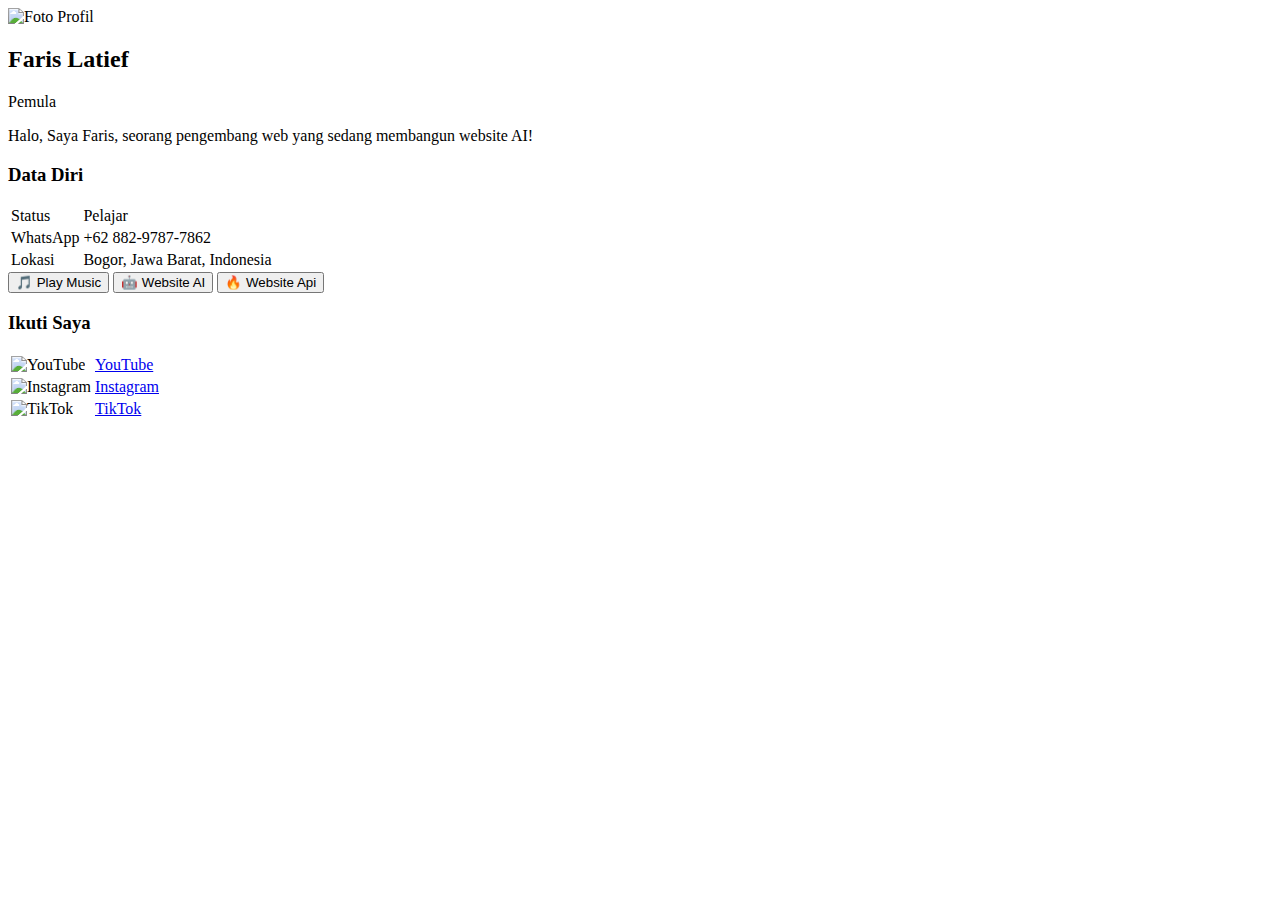
==== index.html @ e200a48f "Create index.html" ====
<!DOCTYPE html>
<html lang="id">
<head>
  <meta charset="UTF-8">
  <meta name="viewport" content="width=device-width, initial-scale=1">
  <title>Portofolio Faris</title>
  <link rel="stylesheet" href="stylee.css">
</head>
<body>
  <div class="container">
    
    <div class="profile">
      <img src="foto.jpg" alt="Foto Profil">
      <h2>Faris Latief</h2>
      <p>Pemula</p>
    </div>

    <p class="intro">Halo, Saya Faris, seorang pengembang web yang sedang membangun website AI!</p>

    <div class="data-diri">
      <h3>Data Diri</h3>
      <table>   
        <tr><td>Status</td><td>Pelajar</td></tr>
        <tr><td>WhatsApp</td><td>+62 882-9787-7862</td></tr>
        <tr><td>Lokasi</td><td>Bogor, Jawa Barat, Indonesia</td></tr>
      </table>
    </div>

    <div class="button-container">
      <button id="music-button" onclick="toggleMusic()">🎵 Play Music</button>
      <button id="ai-button" onclick="visitAI()">🤖 Website AI</button>
      <button id="ai-button" onclick="visitApI()">🔥 Website Api</button>
    </div>
    
   
  
    <audio id="bg-music" autoplay loop>
      <source src="sound.mp3" type="audio/mpeg">
    </audio>

    <div class="socials">
      <h3>Ikuti Saya</h3>
      <div class="social-table">
        <table>
          <tr>
            <td><img src="yt.png" alt="YouTube"></td>
            <td><a href="https://YouTube.com/@farisoffc" target="_blank">YouTube</a></td>
          </tr>         
          <tr>
            <td><img src="ig.png" alt="Instagram"></td>
            <td><a href="https://instagram.com/@farisslatief" target="_blank">Instagram</a></td>
          </tr>
          <tr>
            <td><img src="tiktok.png" alt="TikTok"></td>
            <td><a href="https://tiktok.com/@ris_satoru" target="_blank">TikTok</a></td>
          </tr>
        </table>
      </div>
    </div>
  </div>
  <script src="script.js"></script>

</body>
</html>
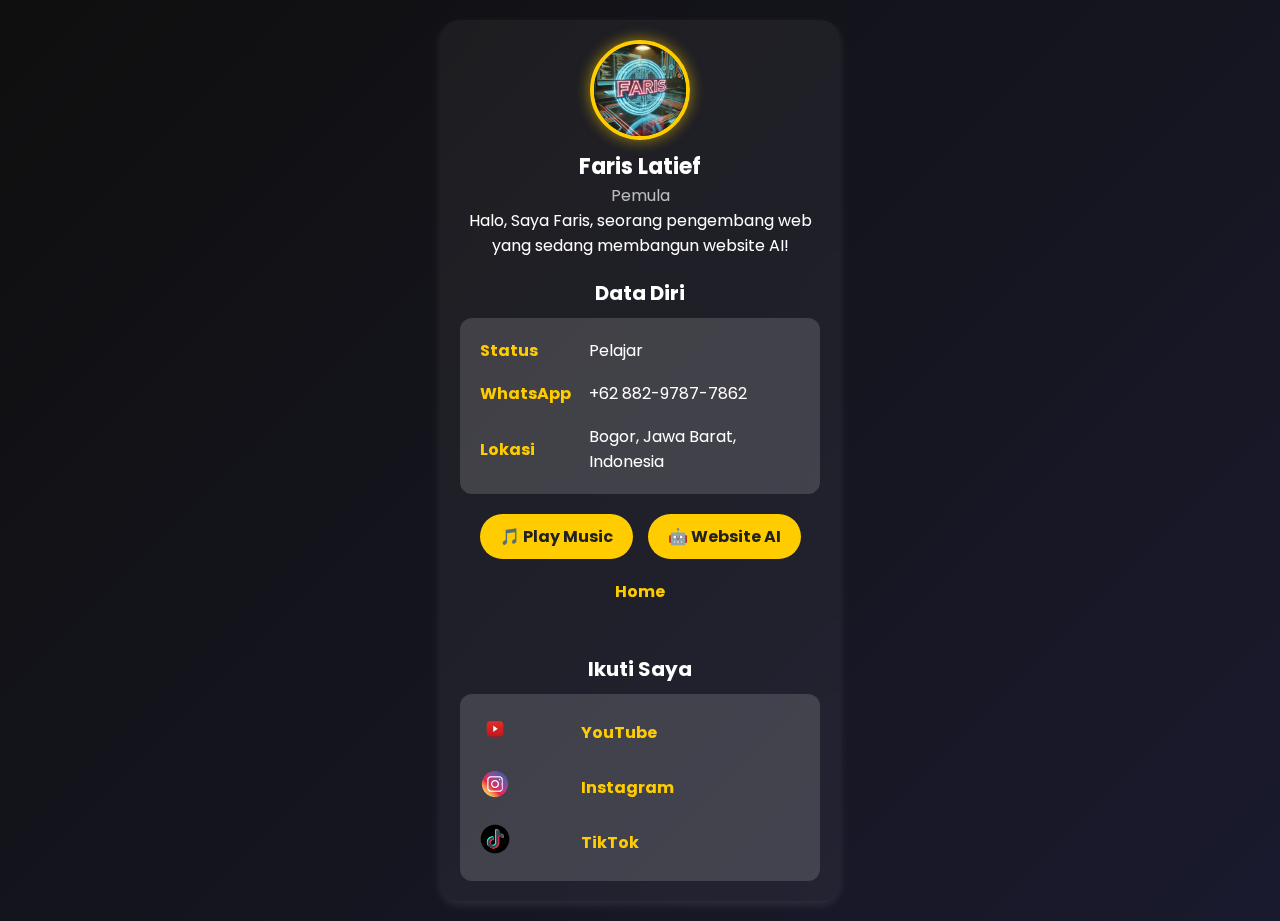
==== commit 1c1bc69a: "Add files via upload" ====
--- a/index.html
+++ b/index.html
@@ -29,10 +29,15 @@
     <div class="button-container">
       <button id="music-button" onclick="toggleMusic()">🎵 Play Music</button>
       <button id="ai-button" onclick="visitAI()">🤖 Website AI</button>
-      <button id="ai-button" onclick="visitApI()">🔥 Website Api</button>
     </div>
     
-   
+       <div class="button-container">
+  <nav>
+    <ul>
+      <li><a href="#">Home</a></li>
+    </ul>
+  </nav>
+  </div>
   
     <audio id="bg-music" autoplay loop>
       <source src="sound.mp3" type="audio/mpeg">
@@ -61,4 +66,4 @@
   <script src="script.js"></script>
 
 </body>
-</html>
+</html>--- a/stylee.css
+++ b/stylee.css
@@ -0,0 +1,216 @@
+@import url('https://fonts.googleapis.com/css2?family=Poppins:wght@300;400;600&display=swap');
+
+* {
+  margin: 0;
+  padding: 0;
+  box-sizing: border-box;
+  font-family: "Poppins", sans-serif;
+}
+
+body {
+  background: linear-gradient(135deg, #0f0f0f, #1a1a2e);
+  color: #fff;
+  text-align: center;
+  padding: 20px;
+}
+
+.container {
+  max-width: 400px;
+  margin: auto;
+  padding: 20px;
+  background: rgba(255, 255, 255, 0.05);
+  border-radius: 20px;
+  box-shadow: 0 4px 10px rgba(255, 255, 255, 0.1);
+  backdrop-filter: blur(12px);
+  transition: 0.3s;
+}
+
+.container:hover {
+  box-shadow: 0 0 20px rgba(255, 204, 0, 0.3);
+}
+
+header {
+  font-size: 28px;
+  font-weight: 600;
+  margin-bottom: 20px;
+}
+
+.profile {
+  display: flex;
+  flex-direction: column;
+  align-items: center;
+}
+
+.profile img {
+  width: 100px;
+  height: 100px;
+  border-radius: 50%;
+  border: 4px solid #ffcc00;
+  box-shadow: 0 0 15px rgba(255, 204, 0, 0.6);
+  transition: transform 0.3s;
+}
+
+.profile img:hover {
+  transform: scale(1.1);
+}
+
+.profile h2 {
+  margin-top: 10px;
+  font-size: 22px;
+}
+
+.profile p {
+  font-size: 16px;
+  opacity: 0.7;
+}
+
+.data-diri {
+  margin-top: 20px;
+}
+
+.data-diri h3 {
+  font-size: 20px;
+  margin-bottom: 10px;
+}
+
+table {
+  width: 100%;
+  background: rgba(255, 255, 255, 0.1);
+  padding: 10px;
+  border-radius: 12px;
+  backdrop-filter: blur(5px);
+  transition: 0.3s;
+}
+
+table:hover {
+  box-shadow: 0 0 10px rgba(255, 204, 0, 0.3);
+}
+
+td {
+  padding: 8px;
+  text-align: left;
+  font-size: 16px;
+}
+
+td:first-child {
+  font-weight: bold;
+  color: #ffcc00;
+}
+
+.music-container {
+  margin-top: 20px;
+}
+
+.music-container button {
+  padding: 10px 20px;
+  border: none;
+  background: #ffcc00;
+  color: #222;
+  font-size: 16px;
+  font-weight: bold;
+  cursor: pointer;
+  border-radius: 25px;
+  transition: 0.3s;
+}
+
+.music-container button:hover {
+  background: #ffd700;
+  transform: scale(1.1);
+}
+
+.socials {
+  margin-top: 30px;
+}
+
+.socials h3 {
+  font-size: 20px;
+  margin-bottom: 10px;
+}
+
+.social-table {
+  display: flex;
+  justify-content: center;
+}
+
+.social-table table {
+  width: 100%;
+}
+
+.social-table img {
+  width: 30px;
+  height: 30px;
+  transition: transform 0.3s;
+}
+
+.social-table img:hover {
+  transform: scale(1.2);
+}
+
+.social-table a {
+  text-decoration: none;
+  color: #ffcc00;
+  font-weight: bold;
+  transition: 0.3s;
+}
+
+.social-table a:hover {
+  color: #ffd700;
+}
+
+/* Navigasi di tengah */
+nav {
+  text-align: center;
+  margin-bottom: 20px;
+}
+
+nav ul {
+  list-style: none;
+  display: flex;
+  justify-content: center;
+  gap: 20px;
+  padding: 0;
+}
+
+nav ul li {
+  display: inline;
+}
+
+nav ul li a {
+  text-decoration: none;
+  color: #ffcc00;
+  font-weight: bold;
+  padding: 8px 15px;
+  border-radius: 20px;
+  transition: 0.3s;
+}
+
+nav ul li a:hover {
+  background: rgba(255, 204, 0, 0.2);
+  color: #ffd700;
+}
+
+
+/* Tombol Musik & Website AI */
+.button-container {
+  display: flex;
+  justify-content: center;
+  gap: 15px;
+  margin-top: 20px;
+}
+
+.button-container button {
+  padding: 10px 20px;
+  border: none;
+  background: #ffcc00;
+  color: #222;
+  font-size: 16px;
+  font-weight: bold;
+  cursor: pointer;
+  border-radius: 25px;
+  transition: 0.3s;
+}
+
+.button-container button:hover {
+  background: #ffd700;
+  transform: scale(1.1);
+}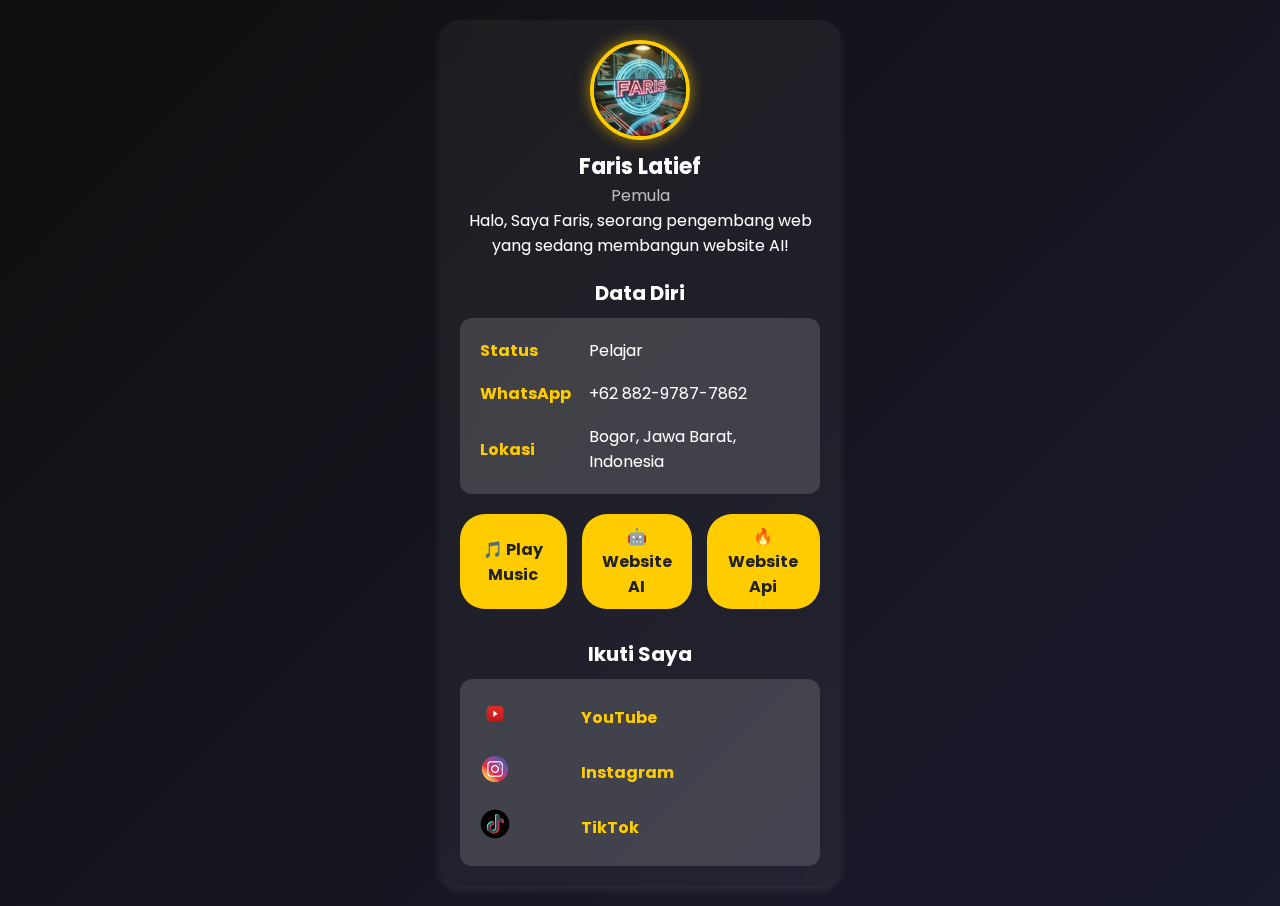
==== commit fefe927a: "Update index.html" ====
--- a/index.html
+++ b/index.html
@@ -29,15 +29,10 @@
     <div class="button-container">
       <button id="music-button" onclick="toggleMusic()">🎵 Play Music</button>
       <button id="ai-button" onclick="visitAI()">🤖 Website AI</button>
+      <button id="ai-button" onclick="visitApI()">🔥 Website Api</button>
     </div>
     
-       <div class="button-container">
-  <nav>
-    <ul>
-      <li><a href="#">Home</a></li>
-    </ul>
-  </nav>
-  </div>
+   
   
     <audio id="bg-music" autoplay loop>
       <source src="sound.mp3" type="audio/mpeg">
@@ -66,4 +61,4 @@
   <script src="script.js"></script>
 
 </body>
-</html>+</html>
